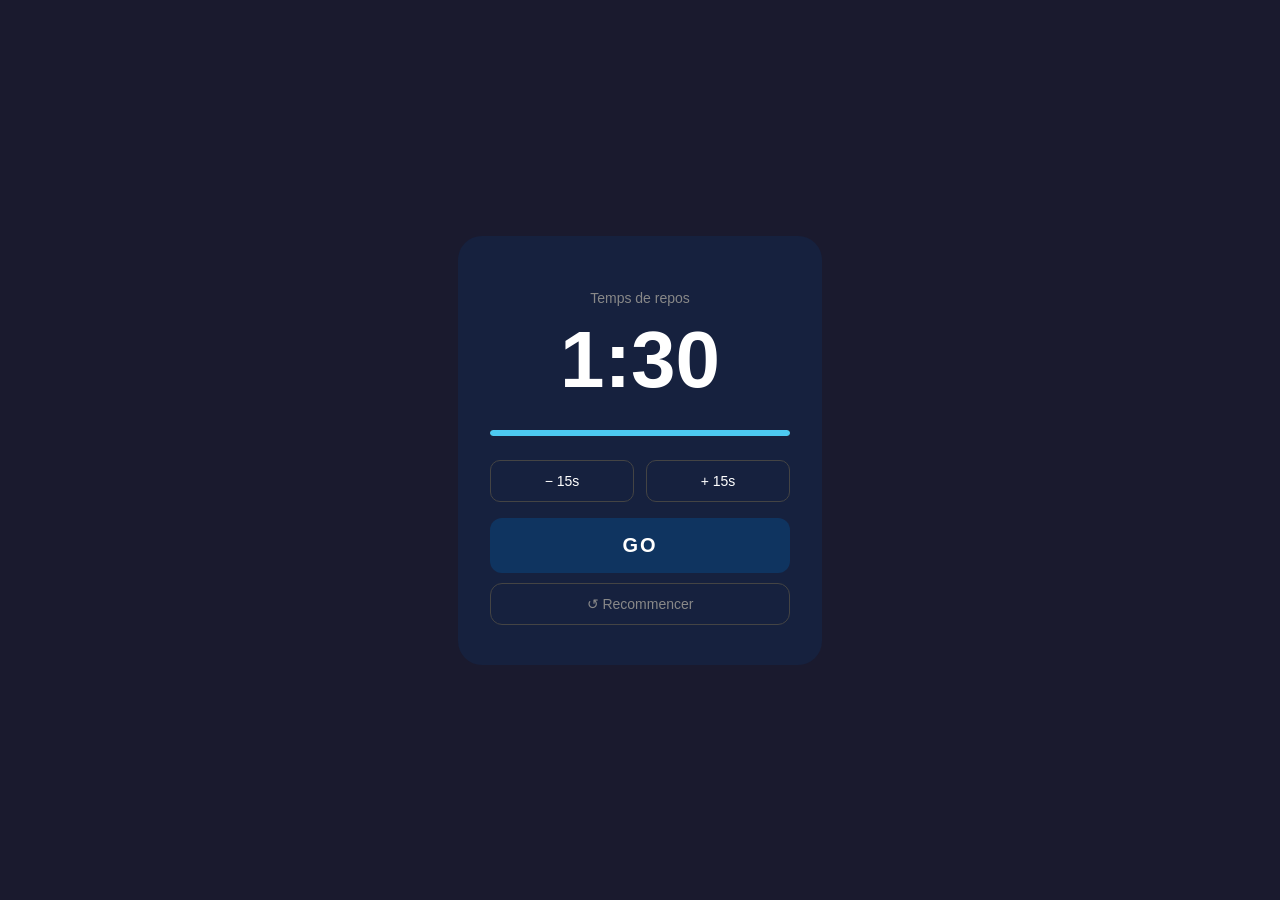
==== index.html @ cad496da "Add files via upload" ====
<!DOCTYPE html>
<html lang="fr">
  <head>
    <meta charset="UTF-8" />
    <meta name="viewport" content="width=device-width, initial-scale=1.0" />
    <title>Gym Timer</title>
    
    <!-- Dit à Safari que c'est une PWA installable -->
    <meta name="apple-mobile-web-app-capable" content="yes" />

    <!-- Cache la barre d'adresse quand elle est installée -->
    <meta name="apple-mobile-web-app-status-bar-style" content="black" />

    <!-- Le nom qui apparaît sous l'icône sur l'écran d'accueil -->
    <meta name="apple-mobile-web-app-title" content="Gym Timer" />
    <style>
      /* Le style général de la page */
      body {
        font-family: sans-serif;
        background-color: #1a1a2e;
        color: white;
        display: flex;
        justify-content: center;
        align-items: center;
        height: 100vh;
        margin: 0;
      }

      /* La carte centrale */
      .carte {
        background-color: #16213e;
        border-radius: 24px;
        padding: 40px 32px;
        text-align: center;
        width: 300px;
      }

      /* Le label "Temps de repos" */
      .label {
        font-size: 14px;
        color: #888;
        margin-bottom: 8px;
      }

      /* Le grand affichage du timer */
      .timer {
        font-size: 80px;
        font-weight: bold;
        margin: 0;
      }

      /* Les boutons +15s / -15s */
      .ajustements {
        display: flex;
        gap: 12px;
        margin: 24px 0 16px;
      }

      .btn-ajust {
        flex: 1;
        padding: 12px;
        font-size: 14px;
        background: transparent;
        border: 1px solid #444;
        border-radius: 10px;
        color: white;
        cursor: pointer;
      }

      /* Le bouton GO */
      .btn-go {
        width: 100%;
        padding: 16px;
        font-size: 20px;
        font-weight: bold;
        background-color: #0f3460;
        color: white;
        border: none;
        border-radius: 12px;
        cursor: pointer;
        letter-spacing: 2px;
      }
      .barre-fond {
        height: 6px;
        background-color: #333;
        border-radius: 99px;
        margin: 24px 0;
        overflow: hidden;
        }

    .barre-remplissage {
        height: 100%;
        width: 100%;
        background-color: #4cc9f0;
        border-radius: 99px;
        transition: width 0.9s linear;
    }
    .timer.danger {
        color: #ff4444;
    }

    .barre-remplissage.danger {
        background-color: #ff4444;
    }
    .btn-reset {
        width: 100%;
        padding: 12px;
        font-size: 14px;
        background: transparent;
        border: 1px solid #444;
        border-radius: 12px;
        color: #888;
        cursor: pointer;
        margin-top: 10px;
        }
    </style>
  </head>

  <body>
    <div class="carte">
      <p class="label">Temps de repos</p>
      <p class="timer">1:30</p>
      <div class="barre-fond">
        <div class="barre-remplissage" id="barre"></div>
    </div>

      <div class="ajustements">
        <button class="btn-ajust">− 15s</button>
        <button class="btn-ajust">+ 15s</button>
      </div>

      <button class="btn-go">GO</button>
      <button class="btn-reset" id="reset">↺ Recommencer</button>
    </div>
    <script>

  let tempsTotal = 90
  let tempsRestant = 90
  let timerActif = false
  let intervalle = null


  function afficherTemps() {
    let minutes = Math.floor(tempsRestant / 60)
    let secondes = tempsRestant % 60
    if (secondes < 10) secondes = "0" + secondes
    document.querySelector(".timer").textContent = minutes + ":" + secondes
  }
    function mettreAJourBarre() {
  let pourcentage = (tempsRestant / tempsTotal) * 100
  document.getElementById("barre").style.width = pourcentage + "%"

  let timer = document.querySelector(".timer")
  let barre = document.getElementById("barre")

  if (tempsRestant <= 10) {
    timer.classList.add("danger")
    barre.classList.add("danger")
  } else {
    timer.classList.remove("danger")
    barre.classList.remove("danger")
  }
}


  // --- LE SON (Web Audio API) ---
  function jouerSon() {
    let contexte = new AudioContext()

    // On crée 3 bips courts qui se suivent
    let moments = [0, 0.25, 0.5]

    moments.forEach(function(quand) {
      let oscillateur = contexte.createOscillator()
      let volume = contexte.createGain()

      oscillateur.connect(volume)
      volume.connect(contexte.destination)

      oscillateur.frequency.value = 880   // hauteur du son (Hz)
      volume.gain.setValueAtTime(0.6, contexte.currentTime + quand)
      volume.gain.exponentialRampToValueAtTime(0.001, contexte.currentTime + quand + 0.2)

      oscillateur.start(contexte.currentTime + quand)
      oscillateur.stop(contexte.currentTime + quand + 0.2)
    })
  }


  // --- LA VIBRATION ---
  function vibrer() {
    if (navigator.vibrate) {
      navigator.vibrate([300, 100, 300, 100, 300])
    }
  }


  // --- BOUTON GO ---
  document.querySelector(".btn-go").addEventListener("click", function() {

    if (timerActif) return

    timerActif = true
    tempsRestant = tempsTotal
    mettreAJourBarre()
    document.querySelector(".btn-go").textContent = "EN COURS..."

    intervalle = setInterval(function() {

      tempsRestant -= 1
      afficherTemps()
      mettreAJourBarre()

      // Bips d'alerte à 3 secondes de la fin
      if (tempsRestant === 3) {
        jouerSon()
      }

      if (tempsRestant <= 0) {
        clearInterval(intervalle)
        timerActif = false
        document.querySelector(".timer").textContent = "GO !"
        document.querySelector(".btn-go").textContent = "GO"
        vibrer()
        jouerSon()
      }

    }, 1000)

  })


  // --- BOUTON −15s ---
  document.querySelectorAll(".btn-ajust")[0].addEventListener("click", function() {
    if (!timerActif && tempsTotal > 15) {
      tempsTotal -= 15
      tempsRestant = tempsTotal
      afficherTemps()
    }
  })


  // --- BOUTON +15s ---
  document.querySelectorAll(".btn-ajust")[1].addEventListener("click", function() {
    if (!timerActif) {
      tempsTotal += 15
      tempsRestant = tempsTotal
      afficherTemps()
    }
  })
    // --- BOUTON RESET ---
document.getElementById("reset").addEventListener("click", function() {
  clearInterval(intervalle)
  timerActif = false
  tempsRestant = tempsTotal

  document.querySelector(".timer").textContent = ""
  document.querySelector(".btn-go").textContent = "GO"
  document.getElementById("barre").style.width = "100%"

  let timer = document.querySelector(".timer")
  let barre = document.getElementById("barre")
  timer.classList.remove("danger")
  barre.classList.remove("danger")

  afficherTemps()
})

</script>
  </body>
</html>
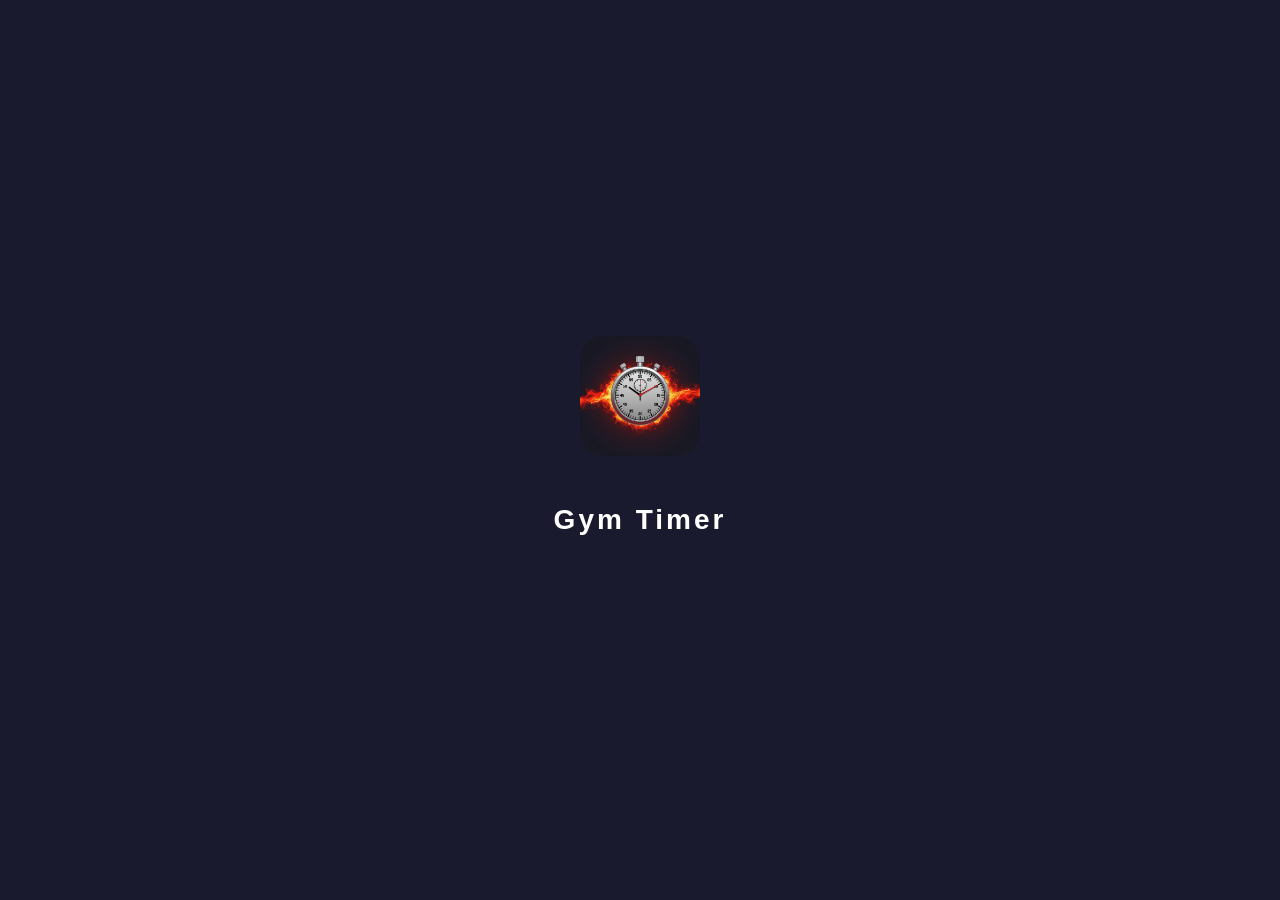
==== commit 5d039e34: "Add files via upload" ====
--- a/index.html
+++ b/index.html
@@ -4,125 +4,27 @@
     <meta charset="UTF-8" />
     <meta name="viewport" content="width=device-width, initial-scale=1.0" />
     <title>Gym Timer</title>
-    
-    <!-- Dit à Safari que c'est une PWA installable -->
     <meta name="apple-mobile-web-app-capable" content="yes" />
+    <meta name="apple-mobile-web-app-status-bar-style" content="black" />
+    <meta name="apple-mobile-web-app-title" content="Gym Timer" />
 
-    <!-- Cache la barre d'adresse quand elle est installée -->
-    <meta name="apple-mobile-web-app-status-bar-style" content="black" />
-
-    <!-- Le nom qui apparaît sous l'icône sur l'écran d'accueil -->
-    <meta name="apple-mobile-web-app-title" content="Gym Timer" />
-    <style>
-      /* Le style général de la page */
-      body {
-        font-family: sans-serif;
-        background-color: #1a1a2e;
-        color: white;
-        display: flex;
-        justify-content: center;
-        align-items: center;
-        height: 100vh;
-        margin: 0;
-      }
-
-      /* La carte centrale */
-      .carte {
-        background-color: #16213e;
-        border-radius: 24px;
-        padding: 40px 32px;
-        text-align: center;
-        width: 300px;
-      }
-
-      /* Le label "Temps de repos" */
-      .label {
-        font-size: 14px;
-        color: #888;
-        margin-bottom: 8px;
-      }
-
-      /* Le grand affichage du timer */
-      .timer {
-        font-size: 80px;
-        font-weight: bold;
-        margin: 0;
-      }
-
-      /* Les boutons +15s / -15s */
-      .ajustements {
-        display: flex;
-        gap: 12px;
-        margin: 24px 0 16px;
-      }
-
-      .btn-ajust {
-        flex: 1;
-        padding: 12px;
-        font-size: 14px;
-        background: transparent;
-        border: 1px solid #444;
-        border-radius: 10px;
-        color: white;
-        cursor: pointer;
-      }
-
-      /* Le bouton GO */
-      .btn-go {
-        width: 100%;
-        padding: 16px;
-        font-size: 20px;
-        font-weight: bold;
-        background-color: #0f3460;
-        color: white;
-        border: none;
-        border-radius: 12px;
-        cursor: pointer;
-        letter-spacing: 2px;
-      }
-      .barre-fond {
-        height: 6px;
-        background-color: #333;
-        border-radius: 99px;
-        margin: 24px 0;
-        overflow: hidden;
-        }
-
-    .barre-remplissage {
-        height: 100%;
-        width: 100%;
-        background-color: #4cc9f0;
-        border-radius: 99px;
-        transition: width 0.9s linear;
-    }
-    .timer.danger {
-        color: #ff4444;
-    }
-
-    .barre-remplissage.danger {
-        background-color: #ff4444;
-    }
-    .btn-reset {
-        width: 100%;
-        padding: 12px;
-        font-size: 14px;
-        background: transparent;
-        border: 1px solid #444;
-        border-radius: 12px;
-        color: #888;
-        cursor: pointer;
-        margin-top: 10px;
-        }
-    </style>
+    <link rel="stylesheet" href="style.css" />
+    <link rel="apple-touch-icon" href="icon.png">
+    <link rel="apple-touch-startup-image" href="splash.png">
   </head>
 
   <body>
+    <div id="splash">
+            <img src="splash.png" alt="Gym Timer">
+            <p>Gym Timer</p>
+    </div>
     <div class="carte">
       <p class="label">Temps de repos</p>
       <p class="timer">1:30</p>
+
       <div class="barre-fond">
         <div class="barre-remplissage" id="barre"></div>
-    </div>
+      </div>
 
       <div class="ajustements">
         <button class="btn-ajust">− 15s</button>
@@ -132,140 +34,7 @@
       <button class="btn-go">GO</button>
       <button class="btn-reset" id="reset">↺ Recommencer</button>
     </div>
-    <script>
 
-  let tempsTotal = 90
-  let tempsRestant = 90
-  let timerActif = false
-  let intervalle = null
-
-
-  function afficherTemps() {
-    let minutes = Math.floor(tempsRestant / 60)
-    let secondes = tempsRestant % 60
-    if (secondes < 10) secondes = "0" + secondes
-    document.querySelector(".timer").textContent = minutes + ":" + secondes
-  }
-    function mettreAJourBarre() {
-  let pourcentage = (tempsRestant / tempsTotal) * 100
-  document.getElementById("barre").style.width = pourcentage + "%"
-
-  let timer = document.querySelector(".timer")
-  let barre = document.getElementById("barre")
-
-  if (tempsRestant <= 10) {
-    timer.classList.add("danger")
-    barre.classList.add("danger")
-  } else {
-    timer.classList.remove("danger")
-    barre.classList.remove("danger")
-  }
-}
-
-
-  // --- LE SON (Web Audio API) ---
-  function jouerSon() {
-    let contexte = new AudioContext()
-
-    // On crée 3 bips courts qui se suivent
-    let moments = [0, 0.25, 0.5]
-
-    moments.forEach(function(quand) {
-      let oscillateur = contexte.createOscillator()
-      let volume = contexte.createGain()
-
-      oscillateur.connect(volume)
-      volume.connect(contexte.destination)
-
-      oscillateur.frequency.value = 880   // hauteur du son (Hz)
-      volume.gain.setValueAtTime(0.6, contexte.currentTime + quand)
-      volume.gain.exponentialRampToValueAtTime(0.001, contexte.currentTime + quand + 0.2)
-
-      oscillateur.start(contexte.currentTime + quand)
-      oscillateur.stop(contexte.currentTime + quand + 0.2)
-    })
-  }
-
-
-  // --- LA VIBRATION ---
-  function vibrer() {
-    if (navigator.vibrate) {
-      navigator.vibrate([300, 100, 300, 100, 300])
-    }
-  }
-
-
-  // --- BOUTON GO ---
-  document.querySelector(".btn-go").addEventListener("click", function() {
-
-    if (timerActif) return
-
-    timerActif = true
-    tempsRestant = tempsTotal
-    mettreAJourBarre()
-    document.querySelector(".btn-go").textContent = "EN COURS..."
-
-    intervalle = setInterval(function() {
-
-      tempsRestant -= 1
-      afficherTemps()
-      mettreAJourBarre()
-
-      // Bips d'alerte à 3 secondes de la fin
-      if (tempsRestant === 3) {
-        jouerSon()
-      }
-
-      if (tempsRestant <= 0) {
-        clearInterval(intervalle)
-        timerActif = false
-        document.querySelector(".timer").textContent = "GO !"
-        document.querySelector(".btn-go").textContent = "GO"
-        vibrer()
-        jouerSon()
-      }
-
-    }, 1000)
-
-  })
-
-
-  // --- BOUTON −15s ---
-  document.querySelectorAll(".btn-ajust")[0].addEventListener("click", function() {
-    if (!timerActif && tempsTotal > 15) {
-      tempsTotal -= 15
-      tempsRestant = tempsTotal
-      afficherTemps()
-    }
-  })
-
-
-  // --- BOUTON +15s ---
-  document.querySelectorAll(".btn-ajust")[1].addEventListener("click", function() {
-    if (!timerActif) {
-      tempsTotal += 15
-      tempsRestant = tempsTotal
-      afficherTemps()
-    }
-  })
-    // --- BOUTON RESET ---
-document.getElementById("reset").addEventListener("click", function() {
-  clearInterval(intervalle)
-  timerActif = false
-  tempsRestant = tempsTotal
-
-  document.querySelector(".timer").textContent = ""
-  document.querySelector(".btn-go").textContent = "GO"
-  document.getElementById("barre").style.width = "100%"
-
-  let timer = document.querySelector(".timer")
-  let barre = document.getElementById("barre")
-  timer.classList.remove("danger")
-  barre.classList.remove("danger")
-
-  afficherTemps()
-})
-
-</script>
+    <script src="script.js"></script>
   </body>
 </html>
--- a/style.css
+++ b/style.css
@@ -0,0 +1,133 @@
+body {
+  font-family: sans-serif;
+  background-color: #1a1a2e;
+  color: white;
+  display: flex;
+  justify-content: center;
+  align-items: center;
+  height: 100vh;
+  margin: 0;
+}
+
+.carte {
+  background-color: #16213e;
+  border-radius: 24px;
+  padding: 40px 32px;
+  text-align: center;
+  width: 300px;
+}
+
+.label {
+  font-size: 14px;
+  color: #888;
+  margin-bottom: 8px;
+}
+
+.timer {
+  font-size: 80px;
+  font-weight: bold;
+  margin: 0;
+}
+
+.timer.danger {
+  color: #ff4444;
+}
+
+.barre-fond {
+  height: 6px;
+  background-color: #333;
+  border-radius: 99px;
+  margin: 24px 0;
+  overflow: hidden;
+}
+
+.barre-remplissage {
+  height: 100%;
+  width: 100%;
+  background-color: #4cc9f0;
+  border-radius: 99px;
+  transition: width 0.9s linear;
+}
+
+.barre-remplissage.danger {
+  background-color: #ff4444;
+}
+
+.ajustements {
+  display: flex;
+  gap: 12px;
+  margin: 24px 0 16px;
+}
+
+.btn-ajust {
+  flex: 1;
+  padding: 12px;
+  font-size: 14px;
+  background: transparent;
+  border: 1px solid #444;
+  border-radius: 10px;
+  color: white;
+  cursor: pointer;
+}
+
+.btn-go {
+  width: 100%;
+  padding: 16px;
+  font-size: 20px;
+  font-weight: bold;
+  background-color: #0f3460;
+  color: white;
+  border: none;
+  border-radius: 12px;
+  cursor: pointer;
+  letter-spacing: 2px;
+}
+
+.btn-reset {
+  width: 100%;
+  padding: 12px;
+  font-size: 14px;
+  background: transparent;
+  border: 1px solid #444;
+  border-radius: 12px;
+  color: #888;
+  cursor: pointer;
+  margin-top: 10px;
+}
+
+@keyframes clignoter {
+    0%, 100% {opacity: 1;}
+    50% {opacity: 0;}
+}
+
+.timer.clignote{
+    animation: clignoter 0.4s ease-in-out 6;
+}
+#splash {
+  position: fixed;
+  top: 0;
+  left: 0;
+  width: 100%;
+  height: 100%;
+  background-color: #1a1a2e;
+  display: flex;
+  flex-direction: column;
+  justify-content: center;
+  align-items: center;
+  z-index: 999;
+  transition: opacity 0.5s ease;
+}
+
+#splash img {
+  width: 120px;
+  height: 120px;
+  border-radius: 24px;
+  margin-bottom: 20px;
+}
+
+#splash p {
+  font-size: 28px;
+  font-weight: bold;
+  color: white;
+  letter-spacing: 3px;
+}
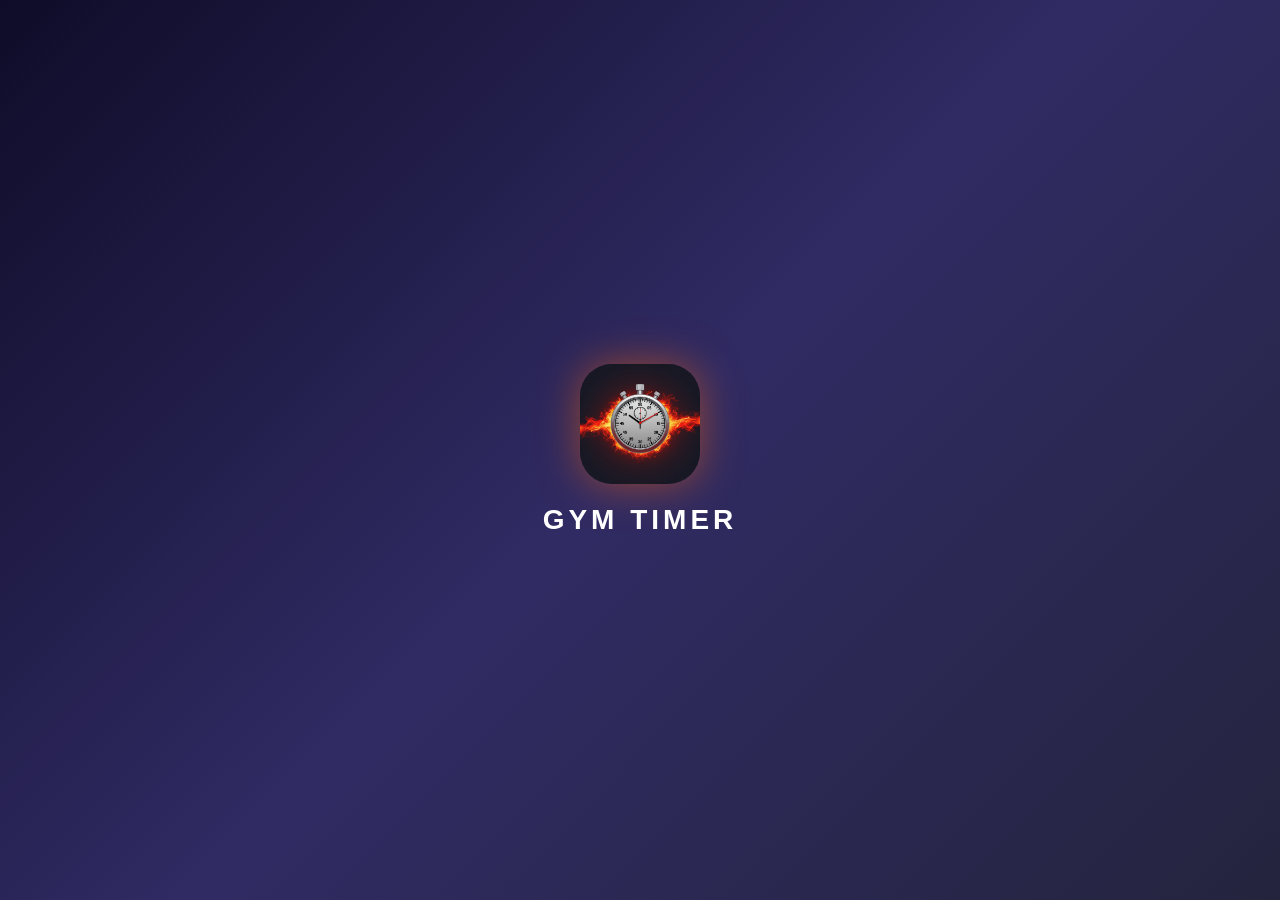
==== commit 10986ae1: "Add files via upload" ====
--- a/index.html
+++ b/index.html
@@ -21,18 +21,25 @@
     <div class="carte">
       <p class="label">Temps de repos</p>
       <p class="timer">1:30</p>
+      <p class="tours">Série <span id="compteur">0</span></p>
 
       <div class="barre-fond">
         <div class="barre-remplissage" id="barre"></div>
       </div>
 
       <div class="ajustements">
-        <button class="btn-ajust">− 15s</button>
-        <button class="btn-ajust">+ 15s</button>
+        <div class="rangee">
+          <button class="btn-ajust grand" id="moins15">− 15s</button>
+          <button class="btn-ajust grand" id="plus15">+ 15s</button>
+        </div>
+        <div class="rangee">
+          <button class="btn-ajust petit" id="moins5">− 5s</button>
+          <button class="btn-ajust petit" id="plus5">+ 5s</button>
+        </div>
       </div>
 
       <button class="btn-go">GO</button>
-      <button class="btn-reset" id="reset">↺ Recommencer</button>
+      <button class="btn-reset" id="reset">↺</button>
     </div>
 
     <script src="script.js"></script>
--- a/style.css
+++ b/style.css
@@ -1,115 +1,27 @@
+* {
+  box-sizing: border-box;
+  margin: 0;
+  padding: 0;
+}
+
 body {
-  font-family: sans-serif;
-  background-color: #1a1a2e;
+  font-family: 'Segoe UI', sans-serif;
+  background: linear-gradient(135deg, #0f0c29, #302b63, #24243e);
   color: white;
   display: flex;
   justify-content: center;
   align-items: center;
-  height: 100vh;
-  margin: 0;
-}
-
-.carte {
-  background-color: #16213e;
-  border-radius: 24px;
-  padding: 40px 32px;
-  text-align: center;
-  width: 300px;
-}
-
-.label {
-  font-size: 14px;
-  color: #888;
-  margin-bottom: 8px;
-}
-
-.timer {
-  font-size: 80px;
-  font-weight: bold;
-  margin: 0;
-}
-
-.timer.danger {
-  color: #ff4444;
-}
-
-.barre-fond {
-  height: 6px;
-  background-color: #333;
-  border-radius: 99px;
-  margin: 24px 0;
-  overflow: hidden;
-}
-
-.barre-remplissage {
-  height: 100%;
-  width: 100%;
-  background-color: #4cc9f0;
-  border-radius: 99px;
-  transition: width 0.9s linear;
-}
-
-.barre-remplissage.danger {
-  background-color: #ff4444;
-}
-
-.ajustements {
-  display: flex;
-  gap: 12px;
-  margin: 24px 0 16px;
-}
-
-.btn-ajust {
-  flex: 1;
-  padding: 12px;
-  font-size: 14px;
-  background: transparent;
-  border: 1px solid #444;
-  border-radius: 10px;
-  color: white;
-  cursor: pointer;
-}
-
-.btn-go {
-  width: 100%;
-  padding: 16px;
-  font-size: 20px;
-  font-weight: bold;
-  background-color: #0f3460;
-  color: white;
-  border: none;
-  border-radius: 12px;
-  cursor: pointer;
-  letter-spacing: 2px;
-}
-
-.btn-reset {
-  width: 100%;
-  padding: 12px;
-  font-size: 14px;
-  background: transparent;
-  border: 1px solid #444;
-  border-radius: 12px;
-  color: #888;
-  cursor: pointer;
-  margin-top: 10px;
-}
-
-@keyframes clignoter {
-    0%, 100% {opacity: 1;}
-    50% {opacity: 0;}
-}
-
-.timer.clignote{
-    animation: clignoter 0.4s ease-in-out 6;
-}
+  min-height: 100vh;
+}
+
+/* --- SPLASH --- */
 #splash {
   position: fixed;
   top: 0;
   left: 0;
   width: 100%;
   height: 100%;
-  background-color: #1a1a2e;
+  background: linear-gradient(135deg, #0f0c29, #302b63, #24243e);
   display: flex;
   flex-direction: column;
   justify-content: center;
@@ -121,13 +33,206 @@
 #splash img {
   width: 120px;
   height: 120px;
-  border-radius: 24px;
+  border-radius: 32px;
   margin-bottom: 20px;
+  box-shadow: 0 0 40px rgba(255, 100, 0, 0.5);
 }
 
 #splash p {
   font-size: 28px;
   font-weight: bold;
   color: white;
+  letter-spacing: 4px;
+  text-transform: uppercase;
+}
+
+/* --- CARTE --- */
+.carte {
+  background: rgba(255, 255, 255, 0.05);
+  backdrop-filter: blur(20px);
+  border: 1px solid rgba(255, 255, 255, 0.1);
+  border-radius: 32px;
+  padding: 40px 28px;
+  text-align: center;
+  width: 320px;
+  box-shadow: 0 20px 60px rgba(0, 0, 0, 0.4);
+}
+
+/* --- LABEL --- */
+.label {
+  font-size: 13px;
+  color: rgba(255, 255, 255, 0.5);
   letter-spacing: 3px;
+  text-transform: uppercase;
+  margin-bottom: 8px;
+}
+
+/* --- TIMER --- */
+.timer {
+  font-size: 88px;
+  font-weight: 800;
+  background: linear-gradient(135deg, #ff6a00, #ee0979);
+  -webkit-background-clip: text;
+  -webkit-text-fill-color: transparent;
+  line-height: 1;
+  margin-bottom: 4px;
+}
+
+.timer.danger {
+  background: linear-gradient(135deg, #ff0000, #ff6a00);
+  -webkit-background-clip: text;
+  -webkit-text-fill-color: transparent;
+}
+
+@keyframes clignoter {
+  0%, 100% { opacity: 1; }
+  50% { opacity: 0.1; }
+}
+
+.timer.clignote {
+  animation: clignoter 0.4s ease-in-out 6;
+}
+
+/* --- COMPTEUR TOURS --- */
+.tours {
+  font-size: 13px;
+  color: rgba(255, 255, 255, 0.4);
+  letter-spacing: 2px;
+  text-transform: uppercase;
+  margin-bottom: 16px;
+}
+
+/* --- BARRE --- */
+.barre-fond {
+  height: 6px;
+  background: rgba(255, 255, 255, 0.1);
+  border-radius: 99px;
+  margin: 20px 0;
+  overflow: hidden;
+}
+
+.barre-remplissage {
+  height: 100%;
+  width: 100%;
+  background: linear-gradient(90deg, #ff6a00, #ee0979);
+  border-radius: 99px;
+  transition: width 0.9s linear;
+}
+
+.barre-remplissage.danger {
+  background: linear-gradient(90deg, #ff0000, #ff6a00);
+}
+
+/* --- PRESETS --- */
+.presets {
+  display: flex;
+  gap: 8px;
+  margin-bottom: 14px;
+}
+
+.btn-preset {
+  flex: 1;
+  padding: 10px 0;
+  font-size: 12px;
+  font-weight: 600;
+  background: rgba(255, 255, 255, 0.05);
+  border: 1px solid rgba(255, 255, 255, 0.15);
+  border-radius: 99px;
+  color: rgba(255, 255, 255, 0.7);
+  cursor: pointer;
+  transition: all 0.2s ease;
+}
+
+.btn-preset.actif {
+  background: rgba(255, 106, 0, 0.2);
+  border-color: #ff6a00;
+  color: #ff6a00;
+}
+
+/* --- AJUSTEMENTS --- */
+.ajustements {
+  display: flex;
+  flex-direction: column;
+  gap: 8px;
+  margin-bottom: 16px;
+}
+
+.rangee {
+  display: flex;
+  gap: 8px;
+}
+
+.btn-ajust {
+  flex: 1;
+  background: rgba(255, 255, 255, 0.05);
+  border: 1px solid rgba(255, 255, 255, 0.15);
+  border-radius: 99px;
+  color: rgba(255, 255, 255, 0.7);
+  cursor: pointer;
+  font-weight: 600;
+  transition: all 0.2s ease;
+}
+
+.btn-ajust.grand {
+  padding: 14px 0;
+  font-size: 15px;
+}
+
+.btn-ajust.petit {
+  padding: 10px 0;
+  font-size: 12px;
+  color: rgba(255, 255, 255, 0.4);
+}
+
+.btn-ajust:active {
+  transform: scale(0.95);
+  background: rgba(255, 255, 255, 0.1);
+}
+/* --- BOUTON GO --- */
+.btn-go {
+  width: 140px;
+  height: 140px;
+  font-size: 26px;
+  font-weight: 800;
+  background: linear-gradient(135deg, #ff6a00, #ee0979);
+  color: white;
+  border: none;
+  border-radius: 50%;
+  cursor: pointer;
+  letter-spacing: 4px;
+  text-transform: uppercase;
+  box-shadow: 0 8px 30px rgba(255, 106, 0, 0.4);
+  transition: all 0.2s ease;
+  margin: 16px auto;
+  display: block;
+}
+
+.btn-go:active {
+  transform: scale(0.95);
+  box-shadow: 0 4px 15px rgba(255, 106, 0, 0.3);
+}
+
+/* --- BOUTON RESET --- */
+.btn-reset {
+  width: 70px;
+  height: 70px;
+  font-size: 40px;
+  
+  background: transparent;
+  border: 1px solid rgba(255, 255, 255, 0.15);
+  border-radius: 50%;
+  color: rgba(255, 255, 255, 0.7);
+  cursor: pointer;
+  margin: 0 auto;
+  display: flex;
+  justify-content: center;
+  align-items: center;
+  line-height: 1;
+  padding-bottom: 5px;
+  transition: all 0.2s ease;
+}
+
+.btn-reset:active {
+  background: rgba(255, 255, 255, 0.05);
+  transform: rotate(-45deg);
 }
